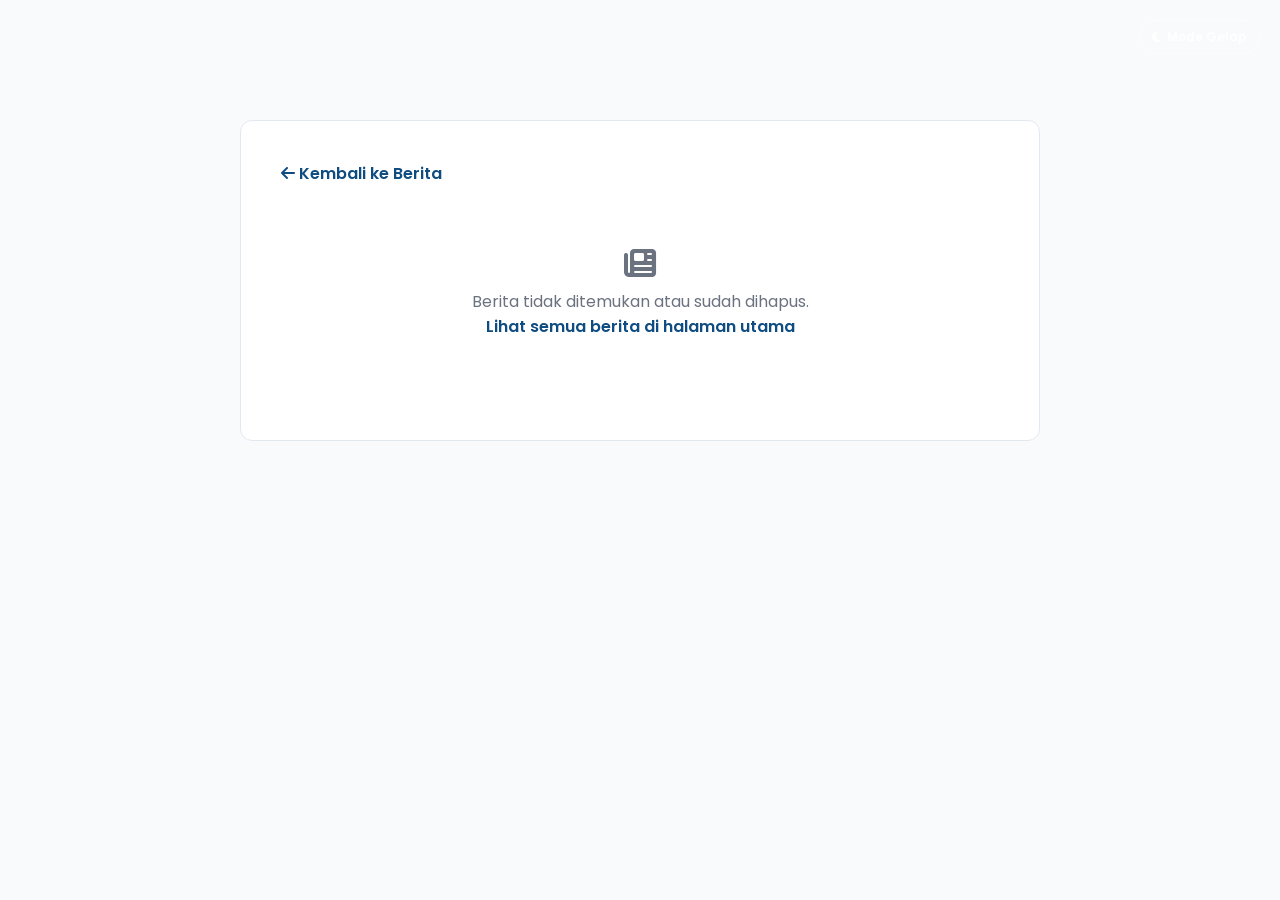
==== berita.html @ 4e723650 "Add files via upload" ====
<!DOCTYPE html>
<html lang="id">
<head>
  <meta charset="UTF-8">
  <meta name="viewport" content="width=device-width, initial-scale=1.0">
  <title>Berita - KOPANA Yogyakarta</title>
  <meta name="description" content="Berita dan pengumuman resmi KOPANA Yogyakarta - Koperasi Jasa Serba Usaha Purnakaryawan Pertamina.">

  <link rel="icon" type="image/x-icon" href="favicon.ico">
  <link rel="apple-touch-icon" sizes="180x180" href="assets/img/logo-192.png">
  <link rel="manifest" href="manifest.json">

  <link rel="preconnect" href="https://fonts.googleapis.com">
  <link rel="preconnect" href="https://fonts.gstatic.com" crossorigin>
  <link href="https://fonts.googleapis.com/css2?family=Poppins:wght@300;400;500;600;700;800&display=swap" rel="stylesheet">
  <link rel="stylesheet" href="https://cdnjs.cloudflare.com/ajax/libs/font-awesome/6.5.0/css/all.min.css"
        integrity="sha512-Avb2QiuDEEvB4bZJYdab9wBMeP6E5RQLmBeRNqRXE7Z9wLd0zBX8U2nqeAh8iWcLrVSt8U9bfEa7fm/LzO+g=="
        crossorigin="anonymous" referrerpolicy="no-referrer">
  <link rel="stylesheet" href="assets/css/style.css?v=132">

  <style>
    .artikel-container {
      max-width: 800px;
      margin: 120px auto 60px;
      padding: 40px;
      background: var(--surface, rgba(255, 255, 255, 0.02));
      border: 1px solid var(--border, rgba(255, 255, 255, 0.05));
      border-radius: var(--radius-lg);
      backdrop-filter: blur(10px);
    }
    .back-link {
      display: inline-block;
      margin-bottom: 20px;
      color: var(--primary, #2563eb);
      text-decoration: none;
      font-weight: 600;
    }
    .back-link:hover { text-decoration: underline; }

    .artikel-kategori {
      display: inline-block;
      background: var(--primary, #2563eb);
      color: #ffffff;
      font-size: 0.75rem;
      font-weight: 600;
      padding: 5px 14px;
      border-radius: 999px;
      margin-bottom: 14px;
      text-transform: uppercase;
      letter-spacing: 0.5px;
    }
    .artikel-judul {
      color: var(--text, #1e293b);
      font-size: 1.7rem;
      line-height: 1.35;
      margin: 0 0 12px 0;
    }
    .artikel-meta {
      display: flex;
      flex-wrap: wrap;
      gap: 18px;
      color: var(--text-muted, #64748b);
      font-size: 0.9rem;
      margin-bottom: 24px;
      padding-bottom: 18px;
      border-bottom: 1px solid var(--border, #e2e8f0);
    }
    .artikel-meta i { margin-right: 6px; color: var(--primary, #2563eb); }
    .artikel-foto {
      width: 100%;
      border-radius: var(--radius-md, 10px);
      margin-bottom: 24px;
      display: block;
    }
    .artikel-isi {
      color: var(--text, #334155);
      line-height: 1.85;
      font-size: 1rem;
    }
    .artikel-isi p { margin: 0 0 16px 0; }
    .artikel-share {
      margin-top: 28px;
      padding-top: 20px;
      border-top: 1px solid var(--border, #e2e8f0);
    }
    .btn-share-wa {
      display: inline-flex;
      align-items: center;
      gap: 10px;
      background: #25D366;
      color: #ffffff;
      font-weight: 600;
      padding: 10px 20px;
      border-radius: var(--radius-md, 10px);
      text-decoration: none;
      transition: opacity 0.2s ease;
    }
    .btn-share-wa:hover { opacity: 0.85; color: #ffffff; }

    .berita-lain {
      margin-top: 36px;
    }
    .berita-lain h3 {
      color: var(--text, #1e293b);
      font-size: 1.05rem;
      margin-bottom: 14px;
    }
    .berita-lain a {
      display: block;
      padding: 12px 16px;
      margin-bottom: 10px;
      background: var(--bg-alt, #f8fafc);
      border: 1px solid var(--border, #e2e8f0);
      border-radius: var(--radius-md, 10px);
      color: var(--text, #334155);
      text-decoration: none;
      font-weight: 500;
      transition: all 0.2s ease;
    }
    .berita-lain a:hover {
      border-color: var(--primary, #2563eb);
      color: var(--primary, #2563eb);
    }
    .loading-state, .artikel-kosong {
      text-align: center;
      padding: 40px;
      color: var(--text-muted, #64748b);
    }
  </style>

<script>
  // Bersihkan service worker lama milik pengunjung dari versi situs sebelumnya.
  if ('serviceWorker' in navigator) {
    navigator.serviceWorker.getRegistrations()
      .then(function(regs) { regs.forEach(function(r) { r.unregister(); }); })
      .catch(function() {});
  }
</script>
</head>
<body>

  <!-- ANTI-FOUC DARK MODE -->
  <script>
    (function() {
      try {
        var saved = localStorage.getItem('kopana-dark-mode');
        var prefersDark = window.matchMedia('(prefers-color-scheme: dark)').matches;
        if (saved === 'true' || (saved === null && prefersDark)) {
          document.body.classList.add('dark-mode');
        }
      } catch (e) {}
    })();
  </script>

  <!-- Dark Toggle Button Absolut -->
  <button id="dark-toggle" class="dark-toggle" style="position: absolute; top: 20px; right: 20px; z-index: 1000;" aria-label="Ganti tema gelap/terang">
    <i id="dark-icon" class="fas fa-moon"></i>
  </button>

  <div class="artikel-container">
    <a href="/#berita" class="back-link"><i class="fas fa-arrow-left"></i> Kembali ke Berita</a>

    <article id="artikel">
      <div class="loading-state">
        <i class="fas fa-spinner fa-spin"></i>
        <p>Memuat berita...</p>
      </div>
    </article>

    <div class="berita-lain" id="berita-lain" style="display: none;">
      <h3><i class="fas fa-newspaper" aria-hidden="true"></i> Berita Lainnya</h3>
      <div id="berita-lain-list"></div>
    </div>
  </div>

  <script src="assets/js/script.js?v=134" defer></script>

  <script>
    (function() {
      // Helper mandiri (tidak bergantung pada script.js yang dimuat defer)
      function esc(v) {
        return String(v == null ? '' : v).replace(/[&<>"']/g, function(c) {
          return { '&': '&amp;', '<': '&lt;', '>': '&gt;', '"': '&quot;', "'": '&#39;' }[c];
        });
      }
      // Harus sama persis dengan slugBerita() di script.js
      function slug(judul) {
        return String(judul == null ? '' : judul).toLowerCase()
          .replace(/[^a-z0-9]+/g, '-')
          .replace(/^-+|-+$/g, '');
      }
      // Ubah teks polos menjadi HTML aman: paragraf, baris baru, **tebal**, *miring*
      function formatIsi(teks) {
        var aman = esc(teks || '');
        aman = aman.replace(/\*\*([^*]+)\*\*/g, '<strong>$1</strong>');
        aman = aman.replace(/\*([^*]+)\*/g, '<em>$1</em>');
        return aman.split(/\n\s*\n/).map(function(p) {
          return '<p>' + p.replace(/\n/g, '<br>') + '</p>';
        }).join('');
      }

      function tampilkanTidakDitemukan(artikel) {
        artikel.innerHTML =
          '<div class="artikel-kosong">' +
          '<p><i class="fas fa-newspaper" style="font-size:2rem; margin-bottom:10px; display:block;"></i>' +
          'Berita tidak ditemukan atau sudah dihapus.</p>' +
          '<p><a class="back-link" href="/#berita">Lihat semua berita di halaman utama</a></p>' +
          '</div>';
      }

      document.addEventListener('DOMContentLoaded', function() {
        var artikel = document.getElementById('artikel');
        var id = new URLSearchParams(window.location.search).get('id') || '';

        fetch('data/berita.json')
          .then(function(r) { return r.json(); })
          .then(function(data) {
            var items = (data && data.items) || [];
            var item = null;
            for (var i = 0; i < items.length; i++) {
              if (slug(items[i].judul) === id) { item = items[i]; break; }
            }
            if (!item) { tampilkanTidakDitemukan(artikel); return; }

            document.title = item.judul + ' - KOPANA Yogyakarta';

            var fotoHtml = item.foto
              ? '<img class="artikel-foto" src="' + esc(item.foto) + '" alt="' + esc(item.judul) + '">'
              : '';
            var isi = item.isi || item.ringkasan || '';
            var shareText = encodeURIComponent(item.judul + ' — ' + window.location.href);

            artikel.innerHTML =
              '<span class="artikel-kategori">' + esc(item.kategori || 'Berita') + '</span>' +
              '<h1 class="artikel-judul">' + esc(item.judul) + '</h1>' +
              '<div class="artikel-meta">' +
                '<span><i class="far fa-calendar-alt"></i>' + esc(item.tanggal || '') + '</span>' +
                '<span><i class="far fa-user"></i>' + esc(item.penulis || 'Redaksi KOPANA') + '</span>' +
              '</div>' +
              fotoHtml +
              '<div class="artikel-isi">' + formatIsi(isi) + '</div>' +
              '<div class="artikel-share">' +
                '<a class="btn-share-wa" href="https://wa.me/?text=' + shareText + '" target="_blank" rel="noopener noreferrer">' +
                '<i class="fab fa-whatsapp"></i> Bagikan via WhatsApp</a>' +
              '</div>';

            // Daftar berita lainnya (maksimal 4)
            var lain = items.filter(function(b) { return slug(b.judul) !== id; }).slice(0, 4);
            if (lain.length > 0) {
              document.getElementById('berita-lain').style.display = '';
              document.getElementById('berita-lain-list').innerHTML = lain.map(function(b) {
                var eksternal = b.url && b.url !== '#';
                var href = eksternal ? b.url : 'berita.html?id=' + slug(b.judul);
                return '<a href="' + esc(href) + '">' + esc(b.judul) + '</a>';
              }).join('');
            }
          })
          .catch(function() { tampilkanTidakDitemukan(artikel); });
      });
    })();
  </script>
</body>
</html>
---- assets/css/style.css ----
/* ==========================================================
   KOPANA - Koperasi Jasa Serba Usaha Purnakaryawan Pertamina
   Yogyakarta | Website Resmi
   CSS Version: 1.0.0
   Author: KOPANA Web Team
   Date: 2026
   ========================================================== */

/* ---------- 1. CSS CUSTOM PROPERTIES (DESIGN TOKENS) ---------- */
:root {
  /* Brand Colors */
  --primary: #0F4C81;
  --primary-dark: #0a3560;
  --primary-light: #1a6bb5;
  --secondary: #D62828;
  --secondary-dark: #b01f1f;
  --accent: #FFD166;
  --accent-dark: #e6b800;

  /* Neutral Colors */
  --bg: #F8FAFC;
  --bg-alt: #EEF2F7;
  --surface: #FFFFFF;
  --text: #222222;
  --text-muted: #6B7280;
  --text-light: #9CA3AF;
  --border: #E2E8F0;
  --border-light: #F1F5F9;

  /* Dark Mode Colors */
  --dark-bg: #0D1117;
  --dark-surface: #161B22;
  --dark-surface-alt: #1E2630;
  --dark-text: #E6EDF3;
  --dark-text-muted: #8B949E;
  --dark-border: #30363D;

  /* Typography */
  --font-primary: 'Poppins', system-ui, -apple-system, sans-serif;
  --fs-xs: 0.75rem;
  --fs-sm: 0.875rem;
  --fs-base: 1rem;
  --fs-lg: 1.125rem;
  --fs-xl: 1.25rem;
  --fs-2xl: 1.5rem;
  --fs-3xl: 1.875rem;
  --fs-4xl: 2.25rem;
  --fs-5xl: 3rem;

  /* Spacing */
  --spacing-xs: 0.25rem;
  --spacing-sm: 0.5rem;
  --spacing-md: 1rem;
  --spacing-lg: 1.5rem;
  --spacing-xl: 2rem;
  --spacing-2xl: 3rem;
  --spacing-3xl: 4rem;
  --spacing-4xl: 6rem;

  /* Border Radius */
  --radius-sm: 0.375rem;
  --radius-md: 0.5rem;
  --radius-lg: 0.75rem;
  --radius-xl: 1rem;
  --radius-2xl: 1.5rem;
  --radius-full: 9999px;

  /* Shadows */
  --shadow-sm: 0 1px 3px 0 rgba(0,0,0,0.1), 0 1px 2px -1px rgba(0,0,0,0.1);
  --shadow-md: 0 4px 6px -1px rgba(0,0,0,0.1), 0 2px 4px -2px rgba(0,0,0,0.1);
  --shadow-lg: 0 10px 15px -3px rgba(0,0,0,0.1), 0 4px 6px -4px rgba(0,0,0,0.1);
  --shadow-xl: 0 20px 25px -5px rgba(0,0,0,0.1), 0 8px 10px -6px rgba(0,0,0,0.1);
  --shadow-2xl: 0 25px 50px -12px rgba(0,0,0,0.25);
  --shadow-glow: 0 0 30px rgba(15,76,129,0.3);

  /* Transitions */
  --transition-fast: 150ms ease;
  --transition-base: 250ms ease;
  --transition-slow: 400ms ease;
  --transition-bounce: 350ms cubic-bezier(0.34, 1.56, 0.64, 1);

  /* Z-index */
  --z-dropdown: 100;
  --z-sticky: 200;
  --z-overlay: 300;
  --z-modal: 400;
  --z-tooltip: 500;
}

/* ---------- 2. CSS RESET & BASE ---------- */
*, *::before, *::after {
  box-sizing: border-box;
  margin: 0;
  padding: 0;
}

html {
  scroll-behavior: smooth;
  -webkit-text-size-adjust: 100%;
  font-size: 16px;
}

body {
  font-family: var(--font-primary);
  background-color: var(--bg);
  color: var(--text);
  line-height: 1.6;
  overflow-x: hidden;
  transition: background-color var(--transition-slow), color var(--transition-slow);
}

body.dark-mode {
  --bg: var(--dark-bg);
  --bg-alt: var(--dark-surface);
  --surface: var(--dark-surface-alt);
  --text: var(--dark-text);
  --text-muted: var(--dark-text-muted);
  --border: var(--dark-border);
  --border-light: #21262D;
}

img {
  max-width: 100%;
  height: auto;
  display: block;
}

a {
  color: inherit;
  text-decoration: none;
}

ul, ol {
  list-style: none;
}

button {
  cursor: pointer;
  border: none;
  background: none;
  font-family: inherit;
}

/* ---------- 3. TYPOGRAPHY UTILITIES ---------- */
.section-badge {
  display: inline-flex;
  align-items: center;
  gap: var(--spacing-sm);
  background: rgba(15,76,129,0.1);
  color: var(--primary);
  font-size: var(--fs-xs);
  font-weight: 600;
  letter-spacing: 0.1em;
  text-transform: uppercase;
  padding: 0.4rem 1rem;
  border-radius: var(--radius-full);
  border: 1px solid rgba(15,76,129,0.2);
  margin-bottom: var(--spacing-lg);
}

.dark-mode .section-badge {
  background: rgba(15,76,129,0.25);
  border-color: rgba(15,76,129,0.4);
  color: #60a5fa;
}

.section-title {
  font-size: clamp(var(--fs-2xl), 3vw, var(--fs-4xl));
  font-weight: 700;
  color: var(--text);
  line-height: 1.2;
  margin-bottom: var(--spacing-md);
}

.section-title span {
  background: linear-gradient(135deg, var(--primary), var(--primary-light));
  -webkit-background-clip: text;
  -webkit-text-fill-color: transparent;
  background-clip: text;
}

.section-desc {
  font-size: var(--fs-lg);
  color: var(--text-muted);
  max-width: 600px;
  line-height: 1.7;
}

.section-header {
  text-align: center;
  margin-bottom: var(--spacing-3xl);
}

.divider {
  width: 60px;
  height: 4px;
  background: linear-gradient(90deg, var(--primary), var(--secondary));
  border-radius: var(--radius-full);
  margin: var(--spacing-lg) auto;
}

.divider-left {
  margin-left: 0;
}

/* ---------- 4. LAYOUT UTILITIES ---------- */
.container {
  width: 100%;
  max-width: 1280px;
  margin: 0 auto;
  padding: 0 var(--spacing-xl);
}

section {
  padding: var(--spacing-4xl) 0;
}

.section-alt {
  background-color: var(--bg-alt);
}

/* ---------- 5. BUTTON SYSTEM ---------- */
.btn {
  display: inline-flex;
  align-items: center;
  gap: var(--spacing-sm);
  padding: 0.75rem 1.75rem;
  border-radius: var(--radius-full);
  font-size: var(--fs-sm);
  font-weight: 600;
  letter-spacing: 0.02em;
  transition: all var(--transition-base);
  text-decoration: none;
  white-space: nowrap;
  position: relative;
  overflow: hidden;
}

.btn::after {
  content: '';
  position: absolute;
  inset: 0;
  background: rgba(255,255,255,0.1);
  opacity: 0;
  transition: opacity var(--transition-fast);
}

.btn:hover::after { opacity: 1; }

.btn-primary {
  background: linear-gradient(135deg, var(--primary), var(--primary-light));
  color: white;
  box-shadow: 0 4px 15px rgba(15,76,129,0.4);
}

.btn-primary:hover {
  transform: translateY(-2px);
  box-shadow: 0 8px 25px rgba(15,76,129,0.5);
}

.btn-secondary {
  background: transparent;
  color: white;
  border: 2px solid rgba(255,255,255,0.7);
  backdrop-filter: blur(8px);
}

.btn-secondary:hover {
  background: rgba(255,255,255,0.15);
  border-color: white;
  transform: translateY(-2px);
}

.btn-outline {
  background: transparent;
  color: var(--primary);
  border: 2px solid var(--primary);
}

.btn-outline:hover {
  background: var(--primary);
  color: white;
  transform: translateY(-2px);
}

.btn-accent {
  background: linear-gradient(135deg, var(--accent), var(--accent-dark));
  color: var(--primary-dark);
  font-weight: 700;
  box-shadow: 0 4px 15px rgba(255,209,102,0.4);
}

.btn-accent:hover {
  transform: translateY(-2px);
  box-shadow: 0 8px 25px rgba(255,209,102,0.5);
}

.btn-lg {
  padding: 1rem 2.5rem;
  font-size: var(--fs-base);
}

/* ---------- 6. LOADING SCREEN ---------- */
#loading-screen {
  position: fixed;
  inset: 0;
  background: var(--primary-dark);
  display: flex;
  flex-direction: column;
  align-items: center;
  justify-content: center;
  z-index: 9999;
  transition: opacity 0.6s ease, visibility 0.6s ease;
}

#loading-screen.hidden {
  opacity: 0;
  visibility: hidden;
}

.loading-logo {
  width: 80px;
  height: 80px;
  margin-bottom: var(--spacing-xl);
  animation: pulse-logo 1.5s ease-in-out infinite;
}

@keyframes pulse-logo {
  0%, 100% { transform: scale(1); opacity: 1; }
  50% { transform: scale(1.08); opacity: 0.8; }
}

.loading-bar-wrapper {
  width: 200px;
  height: 3px;
  background: rgba(255,255,255,0.2);
  border-radius: var(--radius-full);
  overflow: hidden;
}

.loading-bar {
  height: 100%;
  background: linear-gradient(90deg, var(--accent), white);
  border-radius: var(--radius-full);
  animation: loading-fill 1.8s ease-out forwards;
}

@keyframes loading-fill {
  0% { width: 0%; }
  100% { width: 100%; }
}

.loading-text {
  color: rgba(255,255,255,0.8);
  font-size: var(--fs-sm);
  margin-top: var(--spacing-md);
  letter-spacing: 0.1em;
  text-transform: uppercase;
}

/* ---------- 7. NAVIGATION ---------- */
#navbar {
  position: fixed;
  top: 0;
  left: 0;
  right: 0;
  z-index: var(--z-sticky);
  padding: 1.25rem 0;
  transition: all var(--transition-slow);
}

#navbar.scrolled {
  background: rgba(255,255,255,0.75);
  backdrop-filter: blur(24px) saturate(180%);
  -webkit-backdrop-filter: blur(24px) saturate(180%);
  box-shadow: 0 4px 30px rgba(0,0,0,0.06);
  padding: 0.8rem 0;
  border-bottom: 1px solid rgba(255,255,255,0.5);
}

.dark-mode #navbar.scrolled {
  background: rgba(13,17,23,0.75);
  border-color: rgba(255,255,255,0.05);
}

.nav-inner {
  display: flex;
  align-items: center;
  justify-content: space-between;
  gap: 4px;
}

.nav-brand {
  display: flex;
  align-items: center;
  gap: 10px;
  flex-shrink: 0;
}

.nav-logo {
  width: 44px;
  height: 44px;
  object-fit: contain;
  border-radius: var(--radius-md);
}

.nav-brand-text {
  display: flex;
  flex-direction: column;
  line-height: 1.1;
}

.nav-brand-name {
  font-size: var(--fs-xl);
  font-weight: 800;
  color: white;
  letter-spacing: -0.02em;
  transition: color var(--transition-base);
}

#navbar.scrolled .nav-brand-name {
  color: var(--primary);
}

.nav-brand-tagline {
  font-size: 0.65rem;
  font-weight: 500;
  color: rgba(255,255,255,0.75);
  text-transform: uppercase;
  letter-spacing: 0.06em;
  transition: color var(--transition-base);
}

#navbar.scrolled .nav-brand-tagline {
  color: var(--text-muted);
}

.nav-menu {
  display: flex;
  align-items: center;
  gap: 2px;
}

.nav-link {
  position: relative;
  padding: 0.5rem 0.5rem;
  font-size: 0.8rem;
  font-weight: 500;
  color: rgba(255,255,255,0.9);
  border-radius: 50px;
  transition: all var(--transition-base);
  white-space: nowrap;
}

.nav-link::after {
  display: none;
}

.nav-link:hover, .nav-link.active {
  color: #fff;
  background: rgba(255,255,255,0.15);
}

#navbar.scrolled .nav-link {
  color: var(--text);
}

#navbar.scrolled .nav-link:hover, #navbar.scrolled .nav-link.active {
  color: var(--primary);
  background: rgba(15, 23, 42, 0.06);
}

.dark-mode #navbar.scrolled .nav-link {
  color: rgba(255,255,255,0.85);
}

.dark-mode #navbar.scrolled .nav-link:hover, .dark-mode #navbar.scrolled .nav-link.active {
  color: #fff;
  background: rgba(255,255,255,0.1);
}

.nav-actions {
  display: flex;
  align-items: center;
  gap: 6px;
  flex-shrink: 0;
}

.btn-login {
  background: linear-gradient(135deg, var(--secondary), var(--secondary-dark));
  color: white;
  padding: 0.5rem 0.8rem;
  border-radius: var(--radius-full);
  font-size: 0.75rem;
  font-weight: 600;
  display: flex;
  align-items: center;
  gap: 6px;
  transition: all var(--transition-base);
  box-shadow: 0 3px 10px rgba(214,40,40,0.3);
}

.btn-login:hover {
  transform: translateY(-2px);
  box-shadow: 0 6px 20px rgba(214,40,40,0.4);
}

.dark-toggle {
  width: auto;
  height: 34px;
  border-radius: 17px;
  display: flex;
  align-items: center;
  gap: 6px;
  padding: 0 12px;
  color: rgba(255,255,255,0.95);
  background: rgba(255,255,255,0.15);
  border: 1px solid rgba(255,255,255,0.3);
  transition: all var(--transition-base);
  font-weight: 600;
  font-size: 0.75rem;
}

.dark-toggle::after {
  content: 'Mode Gelap';
}

body.dark-mode .dark-toggle::after {
  content: 'Mode Terang';
}

#navbar.scrolled .dark-toggle {
  color: var(--text);
  background: var(--bg-alt);
  border-color: var(--border);
}

.dark-toggle:hover {
  background: rgba(255,255,255,0.25);
  transform: translateY(-2px);
}

/* Hamburger */
.nav-hamburger {
  display: none;
  flex-direction: column;
  gap: 5px;
  cursor: pointer;
  padding: 4px;
}

.nav-hamburger span {
  display: block;
  width: 24px;
  height: 2px;
  background: white;
  border-radius: 2px;
  transition: all var(--transition-base);
}

#navbar.scrolled .nav-hamburger span { background: var(--text); }

.nav-hamburger.open span:nth-child(1) { transform: rotate(45deg) translate(5px, 5px); }
.nav-hamburger.open span:nth-child(2) { opacity: 0; transform: scaleX(0); }
.nav-hamburger.open span:nth-child(3) { transform: rotate(-45deg) translate(5px, -5px); }

/* ---------- 8. HERO SECTION ---------- */
#hero {
  position: relative;
  min-height: 100vh;
  display: flex;
  align-items: center;
  overflow: hidden;
  padding: 0;
}

.hero-bg {
  position: absolute;
  inset: 0;
  background-image: url('../img/hero-bg.jpg');
  background-size: cover;
  background-position: center;
  background-attachment: fixed;
}

.hero-overlay {
  position: absolute;
  inset: 0;
  background: linear-gradient(
    135deg,
    rgba(10,53,96,0.92) 0%,
    rgba(15,76,129,0.85) 40%,
    rgba(10,53,96,0.75) 100%
  );
}

.hero-particles {
  position: absolute;
  inset: 0;
  overflow: hidden;
}

.hero-particle {
  position: absolute;
  background: rgba(255,255,255,0.06);
  border-radius: var(--radius-full);
  animation: float-particle linear infinite;
}

@keyframes float-particle {
  0% { transform: translateY(100vh) rotate(0deg); opacity: 0; }
  10% { opacity: 1; }
  90% { opacity: 1; }
  100% { transform: translateY(-100px) rotate(720deg); opacity: 0; }
}

.hero-content {
  position: relative;
  z-index: 2;
  max-width: 800px;
  padding: 8rem 0 6rem;
}

.hero-badge {
  display: inline-flex;
  align-items: center;
  gap: var(--spacing-sm);
  background: rgba(255,209,102,0.15);
  border: 1px solid rgba(255,209,102,0.4);
  color: var(--accent);
  font-size: var(--fs-xs);
  font-weight: 600;
  letter-spacing: 0.1em;
  text-transform: uppercase;
  padding: 0.5rem 1.25rem;
  border-radius: var(--radius-full);
  margin-bottom: var(--spacing-xl);
  backdrop-filter: blur(8px);
  animation: fade-in-up 0.6s ease 0.2s both;
}

.hero-title {
  font-size: clamp(2rem, 4.5vw, 3.5rem);
  font-weight: 800;
  color: white;
  line-height: 1.15;
  margin-bottom: var(--spacing-lg);
  letter-spacing: -0.02em;
  animation: fade-in-up 0.6s ease 0.4s both;
}

.hero-title-accent {
  color: var(--accent);
}

.hero-subtitle {
  font-size: clamp(var(--fs-lg), 2vw, var(--fs-xl));
  color: rgba(255,255,255,0.85);
  font-style: italic;
  margin-bottom: var(--spacing-xl);
  animation: fade-in-up 0.6s ease 0.6s both;
}

.hero-desc {
  font-size: var(--fs-base);
  color: rgba(255,255,255,0.75);
  line-height: 1.8;
  max-width: 620px;
  margin-bottom: var(--spacing-2xl);
  animation: fade-in-up 0.6s ease 0.8s both;
}

.hero-actions {
  display: flex;
  align-items: center;
  gap: var(--spacing-md);
  flex-wrap: wrap;
  animation: fade-in-up 0.6s ease 1s both;
}

.hero-scroll {
  position: absolute;
  bottom: 2.5rem;
  left: 50%;
  transform: translateX(-50%);
  z-index: 2;
  display: flex;
  flex-direction: column;
  align-items: center;
  gap: var(--spacing-sm);
  color: rgba(255,255,255,0.6);
  font-size: var(--fs-xs);
  letter-spacing: 0.1em;
  text-transform: uppercase;
  animation: fade-in-up 0.6s ease 1.2s both;
}

.scroll-mouse {
  width: 24px;
  height: 38px;
  border: 2px solid rgba(255,255,255,0.4);
  border-radius: 12px;
  display: flex;
  justify-content: center;
  padding-top: 6px;
}

.scroll-wheel {
  width: 4px;
  height: 8px;
  background: rgba(255,255,255,0.6);
  border-radius: var(--radius-full);
  animation: scroll-wheel 2s ease-in-out infinite;
}

@keyframes scroll-wheel {
  0% { transform: translateY(0); opacity: 1; }
  100% { transform: translateY(12px); opacity: 0; }
}

/* ---------- 9. TENTANG KAMI ---------- */
.about-grid {
  display: grid;
  grid-template-columns: 1fr 1fr;
  gap: var(--spacing-4xl);
  align-items: start;
}

.about-image-wrapper {
  position: relative;
}

.about-image-main {
  width: 100%;
  aspect-ratio: 4/3;
  object-fit: cover;
  border-radius: var(--radius-2xl);
  box-shadow: var(--shadow-2xl);
}

.about-badge-float {
  position: absolute;
  bottom: -1.5rem;
  right: -1.5rem;
  background: linear-gradient(135deg, var(--primary), var(--primary-light));
  color: white;
  padding: var(--spacing-lg) var(--spacing-xl);
  border-radius: var(--radius-xl);
  box-shadow: var(--shadow-xl);
  text-align: center;
}

.about-badge-float .number {
  display: block;
  font-size: var(--fs-4xl);
  font-weight: 800;
  line-height: 1;
}

.about-badge-float .label {
  font-size: var(--fs-xs);
  opacity: 0.85;
  text-transform: uppercase;
  letter-spacing: 0.08em;
}

.about-content {
  display: flex;
  flex-direction: column;
  gap: var(--spacing-2xl);
}

.about-tabs {
  display: flex;
  gap: var(--spacing-sm);
  border-bottom: 2px solid var(--border);
  margin-bottom: var(--spacing-xl);
}

.tab-btn {
  padding: 0.6rem 1.25rem;
  font-size: var(--fs-sm);
  font-weight: 600;
  color: var(--text-muted);
  border-bottom: 2px solid transparent;
  margin-bottom: -2px;
  transition: all var(--transition-base);
}

.tab-btn.active {
  color: var(--primary);
  border-bottom-color: var(--primary);
}

.tab-content { display: none; }
.tab-content.active { display: block; animation: fade-in 0.3s ease; }

.about-text {
  font-size: var(--fs-base);
  color: var(--text-muted);
  line-height: 1.8;
  margin-bottom: var(--spacing-md);
}

.visi-box {
  background: linear-gradient(135deg, var(--primary), var(--primary-light));
  color: white;
  padding: var(--spacing-xl);
  border-radius: var(--radius-xl);
  margin-bottom: var(--spacing-xl);
}

.visi-box h4 {
  font-size: var(--fs-xs);
  text-transform: uppercase;
  letter-spacing: 0.1em;
  opacity: 0.8;
  margin-bottom: var(--spacing-sm);
}

.visi-box p {
  font-size: var(--fs-lg);
  font-weight: 600;
  line-height: 1.6;
}

.misi-list {
  display: flex;
  flex-direction: column;
  gap: var(--spacing-md);
}

.misi-item {
  display: flex;
  gap: var(--spacing-md);
  align-items: flex-start;
}

.misi-icon {
  width: 32px;
  height: 32px;
  background: rgba(15,76,129,0.1);
  color: var(--primary);
  border-radius: var(--radius-md);
  display: flex;
  align-items: center;
  justify-content: center;
  font-size: var(--fs-sm);
  flex-shrink: 0;
  margin-top: 2px;
}

.misi-item p {
  font-size: var(--fs-sm);
  color: var(--text-muted);
  line-height: 1.7;
}

.nilai-grid {
  display: grid;
  grid-template-columns: repeat(2, 1fr);
  gap: var(--spacing-md);
}

.nilai-item {
  display: flex;
  align-items: center;
  gap: var(--spacing-sm);
  padding: var(--spacing-md);
  background: var(--bg-alt);
  border-radius: var(--radius-lg);
  font-size: var(--fs-sm);
  font-weight: 500;
  color: var(--text);
  border: 1px solid var(--border-light);
  transition: all var(--transition-base);
}

.nilai-item:hover {
  border-color: var(--primary);
  box-shadow: var(--shadow-md);
  transform: translateY(-2px);
}

.nilai-item i {
  color: var(--primary);
  font-size: var(--fs-base);
}

/* ---------- 10. SAMBUTAN KETUA ---------- */
#sambutan {
  background: linear-gradient(135deg, var(--primary-dark) 0%, var(--primary) 100%);
  color: white;
}

.sambutan-inner {
  display: grid;
  grid-template-columns: auto 1fr;
  gap: var(--spacing-4xl);
  align-items: start;
}

.sambutan-photo-wrap {
  position: relative;
  width: 280px;
  flex-shrink: 0;
}

.sambutan-photo {
  width: 280px;
  height: 340px;
  object-fit: cover;
  object-position: top;
  border-radius: var(--radius-2xl);
  box-shadow: 0 20px 60px rgba(0,0,0,0.4);
  border: 4px solid rgba(255,255,255,0.2);
}

.sambutan-badge {
  position: absolute;
  bottom: -1rem;
  left: 50%;
  transform: translateX(-50%);
  background: var(--accent);
  color: var(--primary-dark);
  font-size: var(--fs-xs);
  font-weight: 700;
  text-transform: uppercase;
  letter-spacing: 0.08em;
  padding: 0.5rem 1.25rem;
  border-radius: var(--radius-full);
  white-space: nowrap;
  box-shadow: var(--shadow-md);
}

.sambutan-content {
  padding-top: var(--spacing-md);
}

.sambutan-content .section-badge {
  background: rgba(255,209,102,0.15);
  border-color: rgba(255,209,102,0.3);
  color: var(--accent);
}

.sambutan-content .section-title {
  color: white;
}

.sambutan-content .section-title span {
  background: linear-gradient(135deg, var(--accent), #ffbe00);
  -webkit-background-clip: text;
  background-clip: text;
  -webkit-text-fill-color: transparent;
}

.sambutan-content .divider {
  background: linear-gradient(90deg, var(--accent), rgba(255,255,255,0.4));
  margin-left: 0;
}

.sambutan-text {
  font-size: var(--fs-base);
  color: rgba(255,255,255,0.85);
  line-height: 1.9;
  margin-bottom: var(--spacing-lg);
  font-style: italic;
  position: relative;
}

.sambutan-text::before {
  content: '"';
  font-size: 5rem;
  color: rgba(255,209,102,0.2);
  position: absolute;
  top: -2rem;
  left: -1.5rem;
  font-family: Georgia, serif;
  line-height: 1;
}

.sambutan-signature {
  margin-top: var(--spacing-xl);
  padding-top: var(--spacing-xl);
  border-top: 1px solid rgba(255,255,255,0.15);
}

.signature-name {
  font-size: var(--fs-xl);
  font-weight: 700;
  color: var(--accent);
}

.signature-title {
  font-size: var(--fs-sm);
  color: rgba(255,255,255,0.7);
  margin-top: 2px;
}

/* ---------- 11. PENGURUS & PENGAWAS CARDS ---------- */
.pengurus-grid {
  display: grid;
  grid-template-columns: repeat(3, 1fr);
  gap: var(--spacing-xl);
}

.pengawas-grid {
  display: grid;
  grid-template-columns: repeat(3, 1fr);
  gap: var(--spacing-xl);
}

.person-card {
  background: var(--surface);
  border-radius: var(--radius-2xl);
  overflow: hidden;
  box-shadow: var(--shadow-md);
  border: 1px solid var(--border);
  transition: all var(--transition-slow);
  text-align: center;
}

.person-card:hover {
  transform: translateY(-8px);
  box-shadow: var(--shadow-2xl);
  border-color: var(--primary);
}

.card-photo-wrap {
  position: relative;
  height: 340px;
  overflow: hidden;
  background: linear-gradient(135deg, var(--bg-alt), var(--border));
}

.card-photo-wrap::after {
  content: '';
  position: absolute;
  inset: 0;
  background: linear-gradient(to top, rgba(15,76,129,0.6) 0%, transparent 60%);
  opacity: 0;
  transition: opacity var(--transition-base);
}

.person-card:hover .card-photo-wrap::after { opacity: 1; }

.card-photo {
  width: 100%;
  height: 100%;
  object-fit: cover;
  object-position: top;
  transition: transform var(--transition-slow);
}

.person-card:hover .card-photo { transform: scale(1.05); }

.card-icon-placeholder {
  width: 100%;
  height: 100%;
  display: flex;
  align-items: center;
  justify-content: center;
  font-size: 5rem;
  color: var(--primary-light);
  opacity: 0.3;
}

.card-body {
  padding: var(--spacing-xl) var(--spacing-lg);
}

.card-badge {
  display: inline-block;
  background: rgba(15,76,129,0.08);
  color: var(--primary);
  font-size: var(--fs-xs);
  font-weight: 600;
  text-transform: uppercase;
  letter-spacing: 0.08em;
  padding: 0.3rem 0.875rem;
  border-radius: var(--radius-full);
  margin-bottom: var(--spacing-sm);
}

.card-name {
  font-size: var(--fs-lg);
  font-weight: 700;
  color: var(--text);
  margin-bottom: var(--spacing-xs);
}

.card-role {
  font-size: var(--fs-sm);
  color: var(--text-muted);
}

/* Pengawas card variant */
.pengawas-card .card-badge {
  background: rgba(214,40,40,0.08);
  color: var(--secondary);
}

.pengawas-card:hover { border-color: var(--secondary); }

/* ---------- 12. PERWAKILAN CABANG ---------- */
.cabang-grid {
  display: grid;
  grid-template-columns: repeat(3, 1fr);
  gap: var(--spacing-xl);
}

.cabang-card {
  background: var(--surface);
  border-radius: var(--radius-2xl);
  padding: var(--spacing-2xl);
  text-align: center;
  box-shadow: var(--shadow-md);
  border: 1px solid var(--border);
  transition: all var(--transition-slow);
  position: relative;
  overflow: hidden;
}

.cabang-card::before {
  content: '';
  position: absolute;
  top: 0;
  left: 0;
  right: 0;
  height: 4px;
  background: linear-gradient(90deg, var(--primary), var(--primary-light));
  transform: scaleX(0);
  transition: transform var(--transition-slow);
}

.cabang-card:hover::before { transform: scaleX(1); }

.cabang-card:hover {
  transform: translateY(-8px);
  box-shadow: var(--shadow-2xl);
}

.cabang-icon {
  width: 60px;
  height: 60px;
  background: linear-gradient(135deg, var(--primary), var(--primary-light));
  color: white;
  border-radius: var(--radius-xl);
  display: flex;
  align-items: center;
  justify-content: center;
  font-size: var(--fs-xl);
  margin: 0 auto var(--spacing-lg);
  box-shadow: 0 8px 20px rgba(15,76,129,0.3);
}

.cabang-name {
  font-size: var(--fs-xl);
  font-weight: 700;
  color: var(--text);
  margin-bottom: var(--spacing-xs);
}

.cabang-branch {
  font-size: var(--fs-sm);
  font-weight: 600;
  color: var(--primary);
  text-transform: uppercase;
  letter-spacing: 0.06em;
  margin-bottom: var(--spacing-sm);
}

.cabang-desc {
  font-size: var(--fs-sm);
  color: var(--text-muted);
  line-height: 1.6;
}

/* ---------- 13. STATISTIK / COUNTER ---------- */
#statistik {
  background: linear-gradient(135deg, var(--primary-dark) 0%, var(--primary) 100%);
  color: white;
  padding: var(--spacing-4xl) 0;
}

.stats-grid {
  display: grid;
  grid-template-columns: repeat(3, 1fr);
  gap: var(--spacing-xl);
}

.stat-card {
  text-align: center;
  padding: 2.5rem 1.5rem;
  background: linear-gradient(145deg, rgba(255,255,255,0.08), rgba(255,255,255,0.02));
  border-radius: var(--radius-2xl);
  border: 1px solid rgba(255,255,255,0.1);
  border-top: 1px solid rgba(255,255,255,0.2);
  border-left: 1px solid rgba(255,255,255,0.2);
  box-shadow: 0 8px 32px rgba(0,0,0,0.1);
  backdrop-filter: blur(12px);
  -webkit-backdrop-filter: blur(12px);
  transition: all 0.4s cubic-bezier(0.175, 0.885, 0.32, 1.275);
  position: relative;
  overflow: hidden;
}

.stat-card::before {
  content: '';
  position: absolute;
  top: 0; left: 0; width: 100%; height: 100%;
  background: radial-gradient(circle at 50% 0%, rgba(255,255,255,0.1), transparent 70%);
  opacity: 0;
  transition: opacity 0.4s ease;
}

.stat-card:hover {
  transform: translateY(-10px);
  box-shadow: 0 15px 40px rgba(0,0,0,0.2);
  border-color: rgba(255,255,255,0.3);
}

.stat-card:hover::before {
  opacity: 1;
}

.stat-icon {
  font-size: 3rem;
  margin-bottom: 1.2rem;
  color: var(--accent);
  filter: drop-shadow(0 4px 6px rgba(0,0,0,0.2));
  transition: transform 0.4s ease, color 0.4s ease;
}

.stat-card:hover .stat-icon {
  transform: scale(1.1) translateY(-5px);
  color: #fff;
}

.stat-number {
  font-size: clamp(2.5rem, 4vw, 3.5rem);
  font-weight: 800;
  line-height: 1;
  margin-bottom: 0.5rem;
  background: linear-gradient(135deg, #ffffff 0%, var(--accent) 100%);
  -webkit-background-clip: text;
  -webkit-text-fill-color: transparent;
  font-feature-settings: 'tnum';
}

.stat-label {
  font-size: 0.9rem;
  color: rgba(255,255,255,0.85);
  text-transform: uppercase;
  letter-spacing: 0.1em;
  font-weight: 600;
}

/* ---------- 14. BERITA ---------- */
.berita-grid {
  display: grid;
  grid-template-columns: repeat(3, 1fr);
  gap: var(--spacing-xl);
}

.berita-card {
  background: var(--surface);
  border-radius: var(--radius-2xl);
  overflow: hidden;
  box-shadow: var(--shadow-md);
  border: 1px solid var(--border);
  transition: all var(--transition-slow);
  display: flex;
  flex-direction: column;
}

.berita-card:hover {
  transform: translateY(-8px);
  box-shadow: var(--shadow-2xl);
}

.berita-img-wrap {
  position: relative;
  height: 220px;
  overflow: hidden;
}

.berita-img {
  width: 100%;
  height: 100%;
  object-fit: cover;
  transition: transform var(--transition-slow);
}

.berita-card:hover .berita-img { transform: scale(1.06); }

.berita-category {
  position: absolute;
  top: var(--spacing-md);
  left: var(--spacing-md);
  background: var(--primary);
  color: white;
  font-size: var(--fs-xs);
  font-weight: 600;
  text-transform: uppercase;
  letter-spacing: 0.06em;
  padding: 0.3rem 0.75rem;
  border-radius: var(--radius-full);
}

.berita-body {
  padding: var(--spacing-xl);
  flex: 1;
  display: flex;
  flex-direction: column;
}

.berita-meta {
  display: flex;
  align-items: center;
  gap: var(--spacing-md);
  font-size: var(--fs-xs);
  color: var(--text-muted);
  margin-bottom: var(--spacing-md);
}

.berita-meta i { color: var(--primary); }

.berita-title {
  font-size: var(--fs-lg);
  font-weight: 700;
  color: var(--text);
  line-height: 1.4;
  margin-bottom: var(--spacing-md);
}

.berita-excerpt {
  font-size: var(--fs-sm);
  color: var(--text-muted);
  line-height: 1.7;
  margin-bottom: var(--spacing-xl);
}

.berita-read-more {
  display: inline-flex;
  align-items: center;
  gap: var(--spacing-xs);
  color: var(--primary);
  font-size: var(--fs-sm);
  font-weight: 600;
  transition: gap var(--transition-base);
  margin-top: auto;
}

.berita-read-more:hover { gap: var(--spacing-sm); }

.berita-cta {
  text-align: center;
  margin-top: var(--spacing-3xl);
}

/* ---------- 15. GALERI ---------- */
.galeri-filter {
  display: flex;
  justify-content: center;
  gap: var(--spacing-sm);
  flex-wrap: wrap;
  margin-bottom: var(--spacing-2xl);
}

.filter-btn {
  padding: 0.5rem 1.25rem;
  border-radius: var(--radius-full);
  font-size: var(--fs-sm);
  font-weight: 500;
  color: var(--text-muted);
  background: var(--surface);
  border: 1px solid var(--border);
  transition: all var(--transition-base);
}

.filter-btn.active,
.filter-btn:hover {
  background: var(--primary);
  color: white;
  border-color: var(--primary);
  box-shadow: 0 4px 12px rgba(15,76,129,0.3);
}

.galeri-grid {
  display: grid;
  grid-template-columns: repeat(3, 1fr);
  gap: var(--spacing-md);
}

.galeri-item {
  position: relative;
  border-radius: var(--radius-xl);
  overflow: hidden;
  aspect-ratio: 4/3;
  cursor: pointer;
  box-shadow: var(--shadow-md);
}

.galeri-img {
  width: 100%;
  height: 100%;
  object-fit: cover;
  transition: transform var(--transition-slow);
}

.galeri-overlay {
  position: absolute;
  inset: 0;
  background: linear-gradient(to top, rgba(15,76,129,0.9) 0%, transparent 60%);
  opacity: 0;
  transition: opacity var(--transition-base);
  display: flex;
  flex-direction: column;
  justify-content: flex-end;
  padding: var(--spacing-xl);
}

.galeri-item:hover .galeri-overlay { opacity: 1; }
.galeri-item:hover .galeri-img { transform: scale(1.08); }

.galeri-overlay-icon {
  position: absolute;
  top: 50%;
  left: 50%;
  transform: translate(-50%, -50%) scale(0.8);
  width: 48px;
  height: 48px;
  background: rgba(255,255,255,0.2);
  backdrop-filter: blur(8px);
  border-radius: var(--radius-full);
  display: flex;
  align-items: center;
  justify-content: center;
  color: white;
  font-size: var(--fs-xl);
  opacity: 0;
  transition: all var(--transition-base);
}

.galeri-item:hover .galeri-overlay-icon {
  opacity: 1;
  transform: translate(-50%, -50%) scale(1);
}

.galeri-caption {
  color: white;
}

.galeri-caption h4 {
  font-size: var(--fs-sm);
  font-weight: 600;
  margin-bottom: 2px;
}

.galeri-caption span {
  font-size: var(--fs-xs);
  opacity: 0.8;
}

/* Lightbox */
.lightbox {
  position: fixed;
  inset: 0;
  background: rgba(0,0,0,0.95);
  z-index: var(--z-modal);
  display: flex;
  align-items: center;
  justify-content: center;
  opacity: 0;
  visibility: hidden;
  transition: all var(--transition-base);
}

.lightbox.open {
  opacity: 1;
  visibility: visible;
}

.lightbox-img {
  max-width: 90vw;
  max-height: 85vh;
  object-fit: contain;
  border-radius: var(--radius-lg);
  box-shadow: var(--shadow-2xl);
  transform: scale(0.9);
  transition: transform var(--transition-base);
}

.lightbox.open .lightbox-img { transform: scale(1); }

.lightbox-close {
  position: absolute;
  top: var(--spacing-xl);
  right: var(--spacing-xl);
  width: 44px;
  height: 44px;
  background: rgba(255,255,255,0.1);
  border-radius: var(--radius-full);
  color: white;
  font-size: var(--fs-xl);
  display: flex;
  align-items: center;
  justify-content: center;
  backdrop-filter: blur(8px);
  transition: all var(--transition-base);
}

.lightbox-close:hover { background: rgba(255,255,255,0.2); }

.lightbox-caption {
  position: absolute;
  bottom: var(--spacing-xl);
  left: 50%;
  transform: translateX(-50%);
  color: white;
  font-size: var(--fs-sm);
  text-align: center;
  opacity: 0.8;
}

/* ---------- 15.5. TESTIMONI ---------- */
.testimoni-grid {
  display: grid;
  grid-template-columns: repeat(auto-fit, minmax(300px, 1fr));
  gap: var(--spacing-xl);
  margin-top: var(--spacing-2xl);
}

.testimoni-card {
  background: var(--surface);
  border: 1px solid var(--border);
  border-radius: var(--radius-lg);
  padding: var(--spacing-xl);
  box-shadow: var(--shadow-sm);
  transition: all var(--transition-base);
  display: flex;
  flex-direction: column;
  gap: var(--spacing-md);
  position: relative;
}

.testimoni-card:hover {
  transform: translateY(-5px);
  box-shadow: var(--shadow-md);
  border-color: var(--primary-light);
}

.testimoni-quote-icon {
  position: absolute;
  top: var(--spacing-lg);
  right: var(--spacing-xl);
  font-size: 2.5rem;
  color: var(--primary);
  opacity: 0.1;
  z-index: 0;
}

.testimoni-pesan {
  font-size: var(--fs-base);
  color: var(--text);
  line-height: 1.6;
  font-style: italic;
  position: relative;
  z-index: 1;
  flex-grow: 1;
}

.testimoni-rating {
  color: #fbbf24; /* Amber-400 */
  font-size: var(--fs-sm);
  margin-bottom: var(--spacing-xs);
  display: flex;
  gap: 2px;
}

.testimoni-footer {
  display: flex;
  flex-direction: column;
  border-top: 1px solid var(--border);
  padding-top: var(--spacing-md);
  margin-top: auto;
}

.testimoni-nama {
  font-weight: 600;
  color: var(--heading);
  font-size: var(--fs-md);
  margin-bottom: 2px;
}

.testimoni-status {
  font-size: var(--fs-xs);
  color: var(--text-muted);
}

/* ---------- 16. KONTAK ---------- */
.kontak-grid {
  display: grid;
  grid-template-columns: 1fr 1.5fr;
  gap: var(--spacing-4xl);
  align-items: start;
}

.kontak-info {
  display: flex;
  flex-direction: column;
  gap: var(--spacing-xl);
}

.kontak-item {
  display: flex;
  gap: var(--spacing-lg);
  align-items: flex-start;
}

.kontak-icon {
  width: 48px;
  height: 48px;
  background: linear-gradient(135deg, var(--primary), var(--primary-light));
  color: white;
  border-radius: var(--radius-lg);
  display: flex;
  align-items: center;
  justify-content: center;
  font-size: var(--fs-lg);
  flex-shrink: 0;
  box-shadow: 0 6px 16px rgba(15,76,129,0.3);
}

.kontak-detail h4 {
  font-size: var(--fs-sm);
  font-weight: 600;
  color: var(--text-muted);
  text-transform: uppercase;
  letter-spacing: 0.08em;
  margin-bottom: var(--spacing-xs);
}

.kontak-detail p, .kontak-detail a {
  font-size: var(--fs-base);
  color: var(--text);
  line-height: 1.5;
  font-weight: 500;
}

.kontak-detail a:hover { color: var(--primary); }

.jam-ops {
  background: var(--bg-alt);
  border-radius: var(--radius-xl);
  padding: var(--spacing-xl);
  border: 1px solid var(--border);
}

.jam-ops h4 {
  font-size: var(--fs-sm);
  font-weight: 700;
  color: var(--text);
  margin-bottom: var(--spacing-md);
  display: flex;
  align-items: center;
  gap: var(--spacing-sm);
}

.jam-ops h4 i { color: var(--primary); }

.jam-row {
  display: flex;
  justify-content: space-between;
  padding: var(--spacing-sm) 0;
  font-size: var(--fs-sm);
  color: var(--text-muted);
  border-bottom: 1px solid var(--border-light);
}

.jam-row:last-child { border-bottom: none; }
.jam-row .day { font-weight: 500; color: var(--text); }

.maps-placeholder {
  background: linear-gradient(135deg, var(--bg-alt), var(--border));
  border-radius: var(--radius-2xl);
  height: 380px;
  display: flex;
  flex-direction: column;
  align-items: center;
  justify-content: center;
  gap: var(--spacing-md);
  border: 2px dashed var(--border);
  color: var(--text-muted);
  position: relative;
  overflow: hidden;
}

.maps-placeholder i {
  font-size: 3rem;
  color: var(--primary-light);
  opacity: 0.5;
}

.maps-placeholder p {
  font-size: var(--fs-sm);
  font-weight: 500;
}

.maps-placeholder .maps-label {
  font-size: var(--fs-xs);
  opacity: 0.6;
  font-family: monospace;
  background: var(--border);
  padding: 0.25rem 0.75rem;
  border-radius: var(--radius-sm);
}

/* ---------- 17. CALL TO ACTION ---------- */
#cta {
  background: linear-gradient(135deg, var(--primary-dark) 0%, var(--primary) 50%, var(--primary-light) 100%);
  color: white;
  text-align: center;
  padding: var(--spacing-4xl) 0;
  position: relative;
  overflow: hidden;
}

#cta::before {
  content: '';
  position: absolute;
  width: 600px;
  height: 600px;
  background: rgba(255,255,255,0.03);
  border-radius: var(--radius-full);
  top: -200px;
  right: -200px;
}

#cta::after {
  content: '';
  position: absolute;
  width: 400px;
  height: 400px;
  background: rgba(255,255,255,0.03);
  border-radius: var(--radius-full);
  bottom: -150px;
  left: -150px;
}

.cta-content {
  position: relative;
  z-index: 1;
}

.cta-icon {
  font-size: 3rem;
  color: var(--accent);
  margin-bottom: var(--spacing-lg);
  animation: cta-bounce 2s ease-in-out infinite;
}

@keyframes cta-bounce {
  0%, 100% { transform: translateY(0); }
  50% { transform: translateY(-8px); }
}

.cta-title {
  font-size: clamp(var(--fs-2xl), 3vw, var(--fs-4xl));
  font-weight: 800;
  color: white;
  margin-bottom: var(--spacing-lg);
}

.cta-title span { color: var(--accent); }

.cta-desc {
  font-size: var(--fs-lg);
  color: rgba(255,255,255,0.8);
  max-width: 600px;
  margin: 0 auto var(--spacing-2xl);
  line-height: 1.7;
}

/* ---------- 18. FOOTER ---------- */
footer {
  background: #0A0E1A;
  color: white;
  padding-top: var(--spacing-4xl);
}

.footer-grid {
  display: grid;
  grid-template-columns: 1.5fr 1fr 1fr 1fr;
  gap: var(--spacing-3xl);
  padding-bottom: var(--spacing-3xl);
  border-bottom: 1px solid rgba(255,255,255,0.08);
}

.footer-brand {
  display: flex;
  align-items: center;
  gap: var(--spacing-md);
  margin-bottom: var(--spacing-lg);
}

.footer-logo {
  width: 44px;
  height: 44px;
  object-fit: contain;
}

.footer-brand-name {
  font-size: var(--fs-xl);
  font-weight: 800;
  color: white;
}

.footer-about {
  font-size: var(--fs-sm);
  color: rgba(255,255,255,0.55);
  line-height: 1.8;
  margin-bottom: var(--spacing-xl);
}

.footer-social {
  display: flex;
  gap: var(--spacing-sm);
}

.social-btn {
  width: 38px;
  height: 38px;
  border-radius: var(--radius-lg);
  background: rgba(255,255,255,0.07);
  color: rgba(255,255,255,0.65);
  display: flex;
  align-items: center;
  justify-content: center;
  font-size: var(--fs-base);
  transition: all var(--transition-base);
  border: 1px solid rgba(255,255,255,0.08);
}

.social-btn:hover {
  background: var(--primary);
  color: white;
  border-color: var(--primary);
  transform: translateY(-2px);
}

.footer-col h4 {
  font-size: var(--fs-sm);
  font-weight: 700;
  color: white;
  text-transform: uppercase;
  letter-spacing: 0.1em;
  margin-bottom: var(--spacing-xl);
  position: relative;
  padding-bottom: var(--spacing-md);
}

.footer-col h4::after {
  content: '';
  position: absolute;
  bottom: 0;
  left: 0;
  width: 30px;
  height: 2px;
  background: var(--primary);
  border-radius: var(--radius-full);
}

.footer-links {
  display: flex;
  flex-direction: column;
  gap: 0;
}

.footer-links a {
  font-size: var(--fs-sm);
  color: rgba(255,255,255,0.55);
  display: flex;
  align-items: center;
  gap: var(--spacing-sm);
  transition: all var(--transition-base);
  padding: 0.15rem 0;
}

.footer-links a i {
  font-size: var(--fs-xs);
  color: var(--primary-light);
  transition: transform var(--transition-base);
}

.footer-links a:hover {
  color: white;
  transform: translateX(4px);
}

.footer-contact-item {
  display: flex;
  gap: var(--spacing-sm);
  margin-bottom: 0.25rem;
  font-size: var(--fs-sm);
  color: rgba(255,255,255,0.55);
  align-items: flex-start;
}

.footer-contact-item i {
  color: var(--primary-light);
  margin-top: 2px;
  flex-shrink: 0;
}

.footer-bottom {
  padding: var(--spacing-xl) 0;
  display: flex;
  justify-content: space-between;
  align-items: center;
  flex-wrap: wrap;
  gap: var(--spacing-md);
}

.footer-copyright {
  font-size: var(--fs-xs);
  color: rgba(255,255,255,0.4);
  line-height: 1.6;
}

.footer-legal {
  display: flex;
  gap: var(--spacing-xl);
}

.footer-legal a {
  font-size: var(--fs-xs);
  color: rgba(255,255,255,0.4);
  transition: color var(--transition-base);
}

.footer-legal a:hover { color: rgba(255,255,255,0.8); }

/* ---------- 19. BACK TO TOP ---------- */
#back-to-top {
  position: fixed;
  bottom: 2rem;
  right: 2rem;
  width: 46px;
  height: 46px;
  background: linear-gradient(135deg, var(--primary), var(--primary-light));
  color: white;
  border-radius: var(--radius-full);
  display: flex;
  align-items: center;
  justify-content: center;
  font-size: var(--fs-lg);
  box-shadow: 0 6px 20px rgba(15,76,129,0.4);
  z-index: var(--z-sticky);
  opacity: 0;
  visibility: hidden;
  transform: translateY(10px);
  transition: all var(--transition-base);
}

#back-to-top.visible {
  opacity: 1;
  visibility: visible;
  transform: translateY(0);
}

#back-to-top:hover {
  transform: translateY(-4px);
  box-shadow: 0 10px 30px rgba(15,76,129,0.5);
}

/* ---------- 20. SCROLL REVEAL ANIMATIONS ---------- */
@keyframes fade-in {
  from { opacity: 0; }
  to { opacity: 1; }
}

@keyframes fade-in-up {
  from {
    opacity: 0;
    transform: translateY(30px);
  }
  to {
    opacity: 1;
    transform: translateY(0);
  }
}

@keyframes fade-in-left {
  from {
    opacity: 0;
    transform: translateX(-30px);
  }
  to {
    opacity: 1;
    transform: translateX(0);
  }
}

@keyframes fade-in-right {
  from {
    opacity: 0;
    transform: translateX(30px);
  }
  to {
    opacity: 1;
    transform: translateX(0);
  }
}

.reveal {
  opacity: 0;
  transform: translateY(40px);
  transition: opacity 0.7s ease, transform 0.7s ease;
}

.reveal.from-left {
  transform: translateX(-40px);
}

.reveal.from-right {
  transform: translateX(40px);
}

.reveal.revealed {
  opacity: 1;
  transform: translate(0);
}

/* Stagger delays */
.reveal-delay-1 { transition-delay: 0.1s; }
.reveal-delay-2 { transition-delay: 0.2s; }
.reveal-delay-3 { transition-delay: 0.3s; }
.reveal-delay-4 { transition-delay: 0.4s; }
.reveal-delay-5 { transition-delay: 0.5s; }

/* ---------- 21. MOBILE RESPONSIVE ---------- */

/* === TABLET (max 1024px) === */
@media (max-width: 1024px) {
  .stats-grid {
    grid-template-columns: repeat(3, 1fr);
  }

  .footer-grid {
    grid-template-columns: 1fr 1fr;
    gap: var(--spacing-2xl);
  }

  .about-grid {
    gap: var(--spacing-2xl);
  }

  .sambutan-photo-wrap {
    width: 220px;
  }

  .sambutan-photo {
    width: 220px;
    height: 280px;
  }
}

/* === MOBILE (max 768px) === */
@media (max-width: 768px) {
  :root {
    --spacing-4xl: 3rem;
    --spacing-3xl: 2.5rem;
    --spacing-2xl: 2rem;
  }

  /* ---- NAV MOBILE ---- */
  .nav-inner {
    gap: var(--spacing-sm);
  }

  .nav-brand-tagline {
    display: none; /* hemat ruang di mobile */
  }

  .nav-menu {
    position: fixed;
    top: 0;
    left: 0;
    right: 0;
    bottom: 0;
    height: 100vh;
    background: rgba(10,14,26,0.98);
    backdrop-filter: blur(24px);
    -webkit-backdrop-filter: blur(24px);
    flex-direction: column;
    justify-content: center;
    align-items: center;
    gap: 0.25rem;
    transform: translateX(100%);
    transition: transform 0.4s cubic-bezier(0.4, 0, 0.2, 1);
    z-index: 98;
    padding: var(--spacing-2xl);
  }

  .nav-menu.open {
    transform: translateX(0);
  }

  .nav-menu li {
    width: 100%;
    text-align: center;
  }

  .nav-link {
    display: block;
    font-size: var(--fs-xl);
    font-weight: 600;
    padding: var(--spacing-md) var(--spacing-xl);
    color: rgba(255,255,255,0.85) !important;
    width: 100%;
    text-align: center;
    border-radius: var(--radius-xl);
    transition: background var(--transition-base), color var(--transition-base);
  }

  .nav-link:hover,
  .nav-link.active {
    background: rgba(255,255,255,0.08);
    color: white !important;
  }

  .nav-link::after { display: none; }

  /* Tambah tombol login di dalam menu mobile */
  .nav-menu::after {
    content: '';
    display: block;
    margin-top: var(--spacing-xl);
  }

  .nav-hamburger {
    display: flex;
    z-index: 99;
    width: 40px;
    height: 40px;
    align-items: center;
    justify-content: center;
    border-radius: var(--radius-md);
    background: rgba(255,255,255,0.08);
  }

  #navbar.scrolled .nav-hamburger {
    background: var(--bg-alt);
  }

  .btn-login {
    display: none;
  }

  /* ---- HERO MOBILE ---- */
  #hero {
    min-height: 100svh; /* safe viewport height untuk iOS */
  }

  .hero-bg {
    background-attachment: scroll; /* fixed tidak bekerja baik di iOS */
  }

  .hero-content {
    padding: 7rem 0 5rem;
  }

  .hero-title {
    font-size: clamp(1.6rem, 6vw, 2.5rem);
    line-height: 1.2;
  }

  .hero-subtitle {
    font-size: var(--fs-base);
  }

  .hero-desc {
    font-size: var(--fs-sm);
  }

  .hero-actions {
    flex-direction: column;
    align-items: flex-start;
    gap: var(--spacing-md);
  }

  .hero-actions .btn {
    width: 100%;
    justify-content: center;
    max-width: 280px;
  }

  .hero-scroll {
    display: none; /* sembunyikan di mobile */
  }

  /* ---- TENTANG KAMI MOBILE ---- */
  .about-grid {
    grid-template-columns: 1fr;
    gap: var(--spacing-2xl);
  }

  .about-image-main {
    border-radius: var(--radius-xl);
    max-height: 280px;
    object-fit: cover;
    width: 100%;
  }

  .about-badge-float {
    position: relative;
    bottom: auto;
    right: auto;
    margin-top: var(--spacing-md);
    display: inline-flex;
    align-items: center;
    gap: var(--spacing-md);
  }

  .about-tabs {
    overflow-x: auto;
    -webkit-overflow-scrolling: touch;
    scrollbar-width: none;
    gap: 0;
  }

  .about-tabs::-webkit-scrollbar { display: none; }

  .tab-btn {
    white-space: nowrap;
    flex-shrink: 0;
    padding: 0.6rem 1rem;
    font-size: var(--fs-xs);
  }

  /* ---- SAMBUTAN MOBILE ---- */
  .sambutan-inner {
    grid-template-columns: 1fr;
    gap: var(--spacing-2xl);
    text-align: center;
  }

  .sambutan-photo-wrap {
    width: 180px;
    margin: 0 auto;
  }

  .sambutan-photo {
    width: 180px;
    height: 220px;
    border-radius: var(--radius-xl);
  }

  .sambutan-content .divider {
    margin: var(--spacing-md) auto;
  }

  .sambutan-text::before {
    display: none;
  }

  .sambutan-signature {
    text-align: center;
  }

  /* ---- STATISTIK MOBILE ---- */
  .stats-grid {
    grid-template-columns: repeat(2, 1fr);
    gap: var(--spacing-md);
  }

  .stat-card {
    padding: var(--spacing-xl) var(--spacing-md);
  }

  /* ---- PENGURUS / PENGAWAS MOBILE ---- */
  .pengurus-grid,
  .pengawas-grid {
    grid-template-columns: 1fr; /* satu kolom di mobile kecil */
    max-width: 340px;
    margin: 0 auto;
  }

  .cabang-grid {
    grid-template-columns: 1fr;
    max-width: 360px;
    margin: 0 auto;
  }

  /* ---- BERITA MOBILE ---- */
  .berita-grid {
    grid-template-columns: 1fr;
  }

  .berita-card {
    border-radius: var(--radius-xl);
  }

  .berita-img-wrap {
    height: 200px;
  }

  /* ---- GALERI MOBILE ---- */
  .galeri-filter {
    gap: var(--spacing-xs);
    justify-content: flex-start;
    overflow-x: auto;
    -webkit-overflow-scrolling: touch;
    padding-bottom: var(--spacing-sm);
    scrollbar-width: none;
    flex-wrap: nowrap;
  }

  .galeri-filter::-webkit-scrollbar { display: none; }

  .filter-btn {
    white-space: nowrap;
    flex-shrink: 0;
    font-size: var(--fs-xs);
    padding: 0.4rem 1rem;
  }

  .galeri-grid {
    grid-template-columns: repeat(2, 1fr);
    gap: var(--spacing-sm);
  }

  /* Overlay galeri selalu terlihat di touch device */
  .galeri-overlay {
    opacity: 1;
    background: linear-gradient(to top, rgba(15,76,129,0.75) 0%, transparent 70%);
  }

  .galeri-overlay-icon {
    opacity: 1;
    transform: translate(-50%, -50%) scale(0.8);
  }

  /* ---- KONTAK MOBILE ---- */
  .kontak-grid {
    grid-template-columns: 1fr;
    gap: var(--spacing-2xl);
  }

  .maps-placeholder {
    height: 260px;
  }

  /* ---- FOOTER MOBILE ---- */
  .footer-grid {
    grid-template-columns: 1fr;
    gap: var(--spacing-2xl);
  }

  .footer-bottom {
    flex-direction: column;
    text-align: center;
    gap: var(--spacing-md);
  }

  .footer-legal {
    justify-content: center;
    gap: var(--spacing-md);
  }

  /* ---- SECTION HEADERS MOBILE ---- */
  .section-header {
    margin-bottom: var(--spacing-2xl);
  }

  .section-desc {
    font-size: var(--fs-base);
    margin: 0 auto;
  }

  /* ---- BACK TO TOP MOBILE ---- */
  #back-to-top {
    bottom: 1.25rem;
    right: 1.25rem;
    width: 42px;
    height: 42px;
  }

  /* ---- CTA MOBILE ---- */
  .cta-desc {
    font-size: var(--fs-base);
  }

  /* ---- NILAI GRID MOBILE ---- */
  .nilai-grid {
    grid-template-columns: 1fr 1fr;
  }
}

/* === SMALL MOBILE (max 480px) === */
@media (max-width: 480px) {
  :root {
    --spacing-4xl: 2.5rem;
  }

  .container {
    padding: 0 1rem;
  }

  /* Hero */
  .hero-content {
    padding: 6rem 0 4rem;
  }

  .hero-title {
    font-size: clamp(1.4rem, 7vw, 2rem);
  }

  .hero-badge {
    font-size: 0.65rem;
    padding: 0.4rem 0.875rem;
  }

  /* Statistik: 2 kolom tetap */
  .stats-grid {
    grid-template-columns: 1fr 1fr;
    gap: var(--spacing-sm);
  }

  .stat-number {
    font-size: var(--fs-2xl);
  }

  .stat-label {
    font-size: 0.65rem;
  }

  /* Cards */
  .pengurus-grid,
  .pengawas-grid,
  .cabang-grid {
    grid-template-columns: 1fr;
    max-width: 300px;
    margin: 0 auto;
  }

  /* Galeri: 2 kolom tetap di small mobile */
  .galeri-grid {
    grid-template-columns: repeat(2, 1fr);
    gap: 0.5rem;
  }

  /* Nilai */
  .nilai-grid {
    grid-template-columns: 1fr;
  }

  /* Sambutan */
  .sambutan-photo-wrap {
    width: 150px;
  }

  .sambutan-photo {
    width: 150px;
    height: 185px;
  }

  /* Tombol */
  .btn-lg {
    padding: 0.875rem 1.75rem;
    font-size: var(--fs-sm);
  }

  /* Footer */
  .footer-brand-name {
    font-size: var(--fs-lg);
  }

  /* Section badge */
  .section-badge {
    font-size: 0.65rem;
  }

  /* Jam operasional */
  .jam-row {
    flex-direction: column;
    gap: 2px;
  }

  /* Misi list */
  .misi-item {
    gap: var(--spacing-sm);
  }
}

/* === VERY SMALL (max 360px) === */
@media (max-width: 360px) {
  .hero-title {
    font-size: 1.3rem;
  }

  .stats-grid {
    grid-template-columns: 1fr 1fr;
  }

  .galeri-grid {
    grid-template-columns: 1fr 1fr;
  }

  .btn {
    padding: 0.65rem 1.25rem;
    font-size: var(--fs-xs);
  }

  .nav-brand-name {
    font-size: var(--fs-lg);
  }
}

/* === TOUCH DEVICE OPTIMIZATIONS === */
@media (hover: none) and (pointer: coarse) {
  /* Tombol lebih besar untuk jari */
  .btn {
    min-height: 48px;
  }

  .nav-link {
    min-height: 44px;
    display: flex;
    align-items: center;
    justify-content: center;
  }

  .filter-btn {
    min-height: 40px;
  }

  .dark-toggle,
  .social-btn {
    min-width: 44px;
    min-height: 44px;
  }

  /* Galeri overlay selalu tampil di touch */
  .galeri-overlay {
    opacity: 1;
  }

  .galeri-overlay-icon {
    opacity: 1;
    transform: translate(-50%, -50%) scale(0.9);
  }

  /* Hapus hover effects yang tidak berguna di touch */
  .person-card:hover,
  .berita-card:hover,
  .cabang-card:hover {
    transform: none;
  }

  .btn-primary:hover,
  .btn-accent:hover {
    transform: none;
  }
}

/* === LANDSCAPE MOBILE === */
@media (max-width: 768px) and (orientation: landscape) {
  #hero {
    min-height: 100vh;
  }

  .hero-content {
    padding: 5rem 0 3rem;
  }

  .hero-title {
    font-size: clamp(1.4rem, 4vw, 2rem);
  }

  .stats-grid {
    grid-template-columns: repeat(5, 1fr);
    gap: var(--spacing-sm);
  }

  .stat-card {
    padding: var(--spacing-md);
  }
}

/* ---------- 22. DARK MODE OVERRIDES ---------- */
.dark-mode .person-card,
.dark-mode .berita-card,
.dark-mode .cabang-card,
.dark-mode .jam-ops {
  background: var(--dark-surface);
  border-color: var(--dark-border);
}

.dark-mode .card-badge {
  background: rgba(15,76,129,0.3);
}

.dark-mode .berita-category {
  background: rgba(15,76,129,0.8);
}

.dark-mode .filter-btn {
  background: var(--dark-surface);
  border-color: var(--dark-border);
  color: var(--dark-text-muted);
}

.dark-mode .tab-btn {
  color: var(--dark-text-muted);
}

.dark-mode .tab-btn.active {
  color: #60a5fa;
  border-color: #60a5fa;
}

.dark-mode .nilai-item {
  background: var(--dark-surface);
  border-color: var(--dark-border);
}

.dark-mode .maps-placeholder {
  background: var(--dark-surface);
  border-color: var(--dark-border);
}

/* ---------- 23. PRINT STYLES ---------- */
@media print {
  #navbar, #loading-screen, #back-to-top { display: none; }
  section { padding: 2rem 0; }
  .hero-bg, .hero-overlay { display: none; }
  #hero { min-height: auto; background: white; }
  .hero-title, .hero-subtitle, .hero-desc { color: black; }
}

/* ---------- 24. ACCESSIBILITY ---------- */
:focus-visible {
  outline: 3px solid var(--primary-light);
  outline-offset: 3px;
  border-radius: var(--radius-sm);
}

@media (prefers-reduced-motion: reduce) {
  *, *::before, *::after {
    animation-duration: 0.01ms !important;
    transition-duration: 0.01ms !important;
  }
  html { scroll-behavior: auto; }
}

/* ---------- 25. GLASSMORPHISM ELEMENTS ---------- */
.glass {
  background: rgba(255,255,255,0.08);
  backdrop-filter: blur(16px);
  -webkit-backdrop-filter: blur(16px);
  border: 1px solid rgba(255,255,255,0.15);
}

.glass-light {
  background: rgba(255,255,255,0.65);
  backdrop-filter: blur(12px);
  -webkit-backdrop-filter: blur(12px);
  border: 1px solid rgba(255,255,255,0.5);
}

/* ---------- 26. MOBILE LOGIN BUTTON (hanya tampil di mobile menu) ---------- */
.nav-login-mobile {
  display: none; /* tersembunyi secara default */
  margin-top: var(--spacing-lg);
  width: 100%;
}

.btn-login-mobile {
  display: flex;
  align-items: center;
  justify-content: center;
  gap: var(--spacing-sm);
  width: 100%;
  max-width: 240px;
  margin: 0 auto;
  padding: 0.875rem 2rem;
  background: linear-gradient(135deg, #D62828, #b01f1f);
  color: white;
  font-size: var(--fs-base);
  font-weight: 700;
  border-radius: var(--radius-full);
  text-decoration: none;
  box-shadow: 0 6px 20px rgba(214,40,40,0.4);
  transition: all var(--transition-base);
}

.btn-login-mobile:hover {
  transform: translateY(-2px);
  box-shadow: 0 10px 28px rgba(214,40,40,0.5);
}

@media (max-width: 768px) {
  .nav-login-mobile {
    display: block;
  }
}

/* ---------- 27. SAFE AREA (iPhone notch / home bar) ---------- */
@supports (padding: max(0px)) {
  #navbar {
    padding-left: max(0px, env(safe-area-inset-left));
    padding-right: max(0px, env(safe-area-inset-right));
  }

  footer {
    padding-bottom: max(var(--spacing-xl), env(safe-area-inset-bottom));
  }

  #back-to-top {
    bottom: max(1.25rem, calc(env(safe-area-inset-bottom) + 1rem));
    right: max(1.25rem, env(safe-area-inset-right));
  }
}

/* ---------- 28. SWIPE HINT di galeri (mobile) ---------- */
@media (max-width: 768px) {
  .galeri-filter-wrapper {
    position: relative;
  }

  .galeri-filter-wrapper::after {
    content: '';
    position: absolute;
    top: 0;
    right: 0;
    bottom: 0;
    width: 40px;
    background: linear-gradient(to right, transparent, var(--bg-alt));
    pointer-events: none;
    border-radius: 0 var(--radius-full) var(--radius-full) 0;
  }
}

/* ---------- 29. PREVENT TEXT OVERFLOW MOBILE ---------- */
@media (max-width: 768px) {
  .hero-title,
  .section-title,
  .cta-title {
    overflow-wrap: break-word;
    word-break: break-word;
    hyphens: auto;
  }

  .berita-title {
    overflow-wrap: break-word;
  }

  /* Pastikan gambar tidak overflow */
  img {
    max-width: 100%;
    height: auto;
  }

  /* Pastikan semua section tidak overflow horizontal */
  section {
    overflow-x: hidden;
  }
}

/* ============================================================
   30. MODAL / POPUP PENGUMUMAN
   ============================================================ */
.modal-overlay {
  position: fixed;
  top: 0;
  left: 0;
  width: 100vw;
  height: 100vh;
  background: rgba(15, 23, 42, 0.8);
  backdrop-filter: blur(8px);
  -webkit-backdrop-filter: blur(8px);
  z-index: 9999;
  display: flex;
  align-items: center;
  justify-content: center;
  opacity: 1;
  visibility: visible;
  transition: opacity 0.3s ease, visibility 0.3s ease;
}

.modal-overlay.hidden {
  opacity: 0;
  visibility: hidden;
  pointer-events: none;
}

.modal-box {
  background: var(--surface);
  border: 1px solid rgba(255, 255, 255, 0.1);
  border-radius: var(--radius-xl);
  padding: var(--spacing-xl);
  max-width: 500px;
  width: 90%;
  box-shadow: var(--shadow-xl);
  position: relative;
  transform: scale(1);
  transition: transform 0.3s cubic-bezier(0.175, 0.885, 0.32, 1.275);
}

.modal-overlay.hidden .modal-box {
  transform: scale(0.8);
}

.modal-close-btn {
  position: absolute;
  top: var(--spacing-md);
  right: var(--spacing-md);
  background: transparent;
  border: none;
  color: var(--text-muted);
  font-size: var(--fs-lg);
  cursor: pointer;
  transition: color var(--transition-fast);
}

.modal-close-btn:hover {
  color: var(--text-light);
}

.modal-header {
  display: flex;
  flex-direction: column;
  align-items: center;
  text-align: center;
  margin-bottom: var(--spacing-md);
}

.modal-icon {
  width: 60px;
  height: 60px;
  background: rgba(59, 130, 246, 0.1);
  color: var(--primary-light);
  border-radius: 50%;
  display: flex;
  align-items: center;
  justify-content: center;
  font-size: 28px;
  margin-bottom: var(--spacing-sm);
}

.modal-header h3 {
  font-family: var(--font-heading);
  font-size: var(--fs-xl);
  color: var(--text-light);
  margin: 0;
}

.modal-body {
  color: var(--text-main);
  line-height: 1.6;
  text-align: center;
  margin-bottom: var(--spacing-lg);
  font-size: var(--fs-md);
}

.modal-body a {
  color: var(--primary-light);
  text-decoration: none;
  font-weight: 500;
}

.modal-body a:hover {
  text-decoration: underline;
}

.modal-footer {
  display: flex;
  justify-content: center;
}

.modal-ok-btn {
  width: 100%;
  justify-content: center;
}

/* LIGHTBOX */
.lightbox {
  position: fixed;
  top: 0;
  left: 0;
  width: 100%;
  height: 100%;
  background-color: rgba(0, 0, 0, 0.9);
  display: flex;
  justify-content: center;
  align-items: center;
  z-index: 9999;
  opacity: 0;
  pointer-events: none;
  transition: opacity 0.3s ease;
}
.lightbox.open {
  opacity: 1;
  pointer-events: auto;
}
.lightbox-img {
  max-width: 90%;
  max-height: 80vh;
  object-fit: contain;
  border-radius: 8px;
  box-shadow: 0 10px 30px rgba(0,0,0,0.5);
  transform: scale(0.9);
  transition: transform 0.3s ease;
}
.lightbox.open .lightbox-img {
  transform: scale(1);
}
.lightbox-close {
  position: absolute;
  top: 20px;
  right: 30px;
  color: white;
  font-size: 30px;
  background: none;
  border: none;
  cursor: pointer;
  z-index: 10000;
  padding: 10px;
}
.lightbox-caption {
  position: absolute;
  bottom: 30px;
  color: white;
  font-size: 1.1rem;
  text-align: center;
  width: 100%;
}
.galeri-item {
  cursor: zoom-in;
}
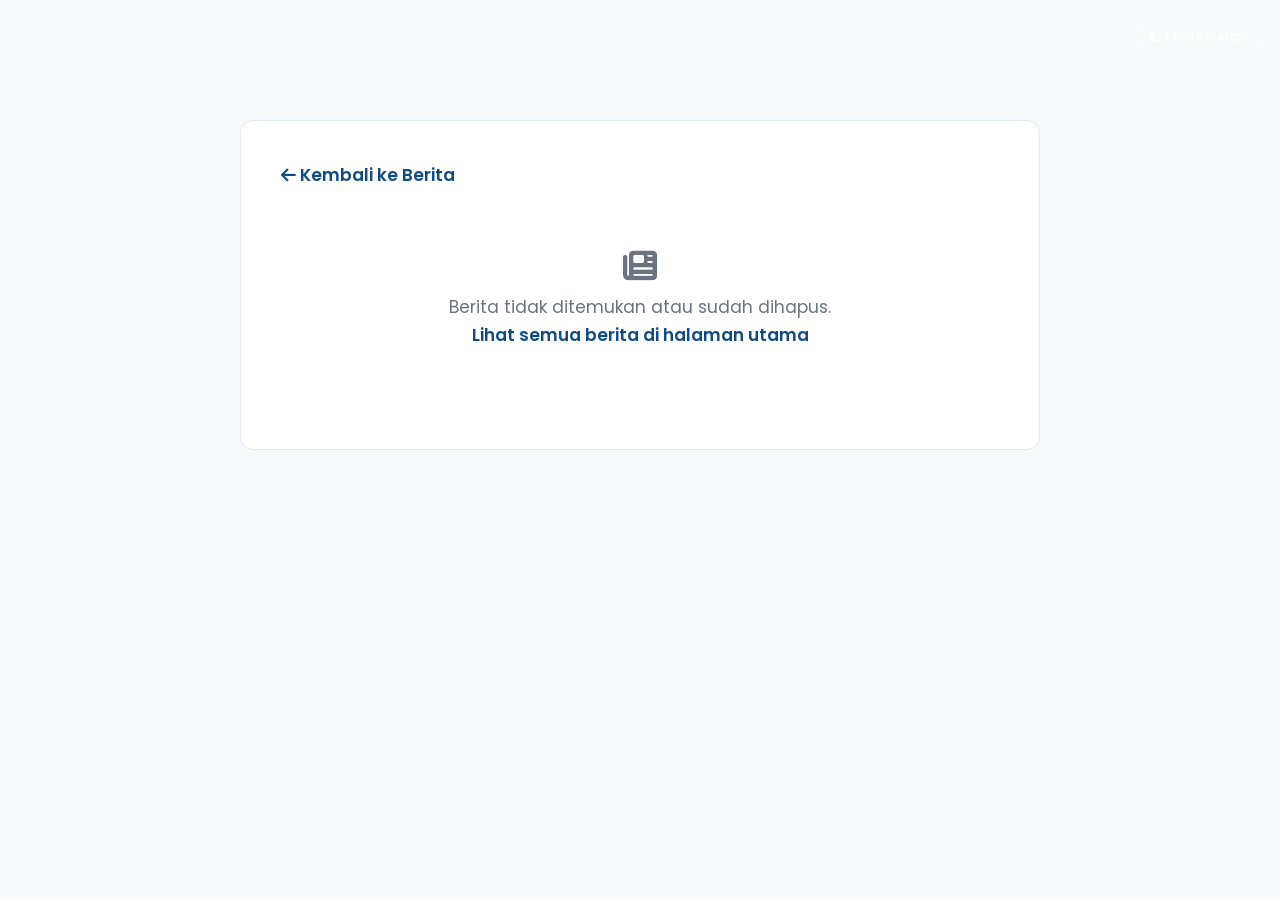
==== commit 0d9fb928: "Tingkatkan keterbacaan & kenyamanan untuk pembaca senior (utamanya HP) - Huruf dasar 16px -> 17px, j" ====
--- a/berita.html
+++ b/berita.html
@@ -16,7 +16,7 @@
   <link rel="stylesheet" href="https://cdnjs.cloudflare.com/ajax/libs/font-awesome/6.5.0/css/all.min.css"
         integrity="sha512-Avb2QiuDEEvB4bZJYdab9wBMeP6E5RQLmBeRNqRXE7Z9wLd0zBX8U2nqeAh8iWcLrVSt8U9bfEa7fm/LzO+g=="
         crossorigin="anonymous" referrerpolicy="no-referrer">
-  <link rel="stylesheet" href="assets/css/style.css?v=132">
+  <link rel="stylesheet" href="assets/css/style.css?v=133">
 
   <style>
     .artikel-container {
@@ -144,8 +144,7 @@
     (function() {
       try {
         var saved = localStorage.getItem('kopana-dark-mode');
-        var prefersDark = window.matchMedia('(prefers-color-scheme: dark)').matches;
-        if (saved === 'true' || (saved === null && prefersDark)) {
+        if (saved === 'true') {
           document.body.classList.add('dark-mode');
         }
       } catch (e) {}
@@ -173,7 +172,14 @@
     </div>
   </div>
 
-  <script src="assets/js/script.js?v=134" defer></script>
+  <!-- ============================================================
+       BACK TO TOP BUTTON
+       ============================================================ -->
+  <button id="back-to-top" aria-label="Kembali ke atas halaman">
+    <i class="fas fa-chevron-up" aria-hidden="true"></i>
+  </button>
+
+  <script src="assets/js/script.js?v=136" defer></script>
 
   <script>
     (function() {
--- a/assets/css/style.css
+++ b/assets/css/style.css
@@ -23,7 +23,7 @@
   --surface: #FFFFFF;
   --text: #222222;
   --text-muted: #6B7280;
-  --text-light: #9CA3AF;
+  --text-light: #6B7280;
   --border: #E2E8F0;
   --border-light: #F1F5F9;
 
@@ -97,19 +97,20 @@
 html {
   scroll-behavior: smooth;
   -webkit-text-size-adjust: 100%;
-  font-size: 16px;
+  font-size: 17px;
 }
 
 body {
   font-family: var(--font-primary);
   background-color: var(--bg);
   color: var(--text);
-  line-height: 1.6;
+  line-height: 1.65;
   overflow-x: hidden;
   transition: background-color var(--transition-slow), color var(--transition-slow);
 }
 
 body.dark-mode {
+  --text-light: #9CA3AF;
   --bg: var(--dark-bg);
   --bg-alt: var(--dark-surface);
   --surface: var(--dark-surface-alt);
@@ -423,7 +424,7 @@
 }
 
 .nav-brand-tagline {
-  font-size: 0.65rem;
+  font-size: 0.75rem;
   font-weight: 500;
   color: rgba(255,255,255,0.75);
   text-transform: uppercase;
@@ -444,7 +445,7 @@
 .nav-link {
   position: relative;
   padding: 0.5rem 0.5rem;
-  font-size: 0.8rem;
+  font-size: 0.85rem;
   font-weight: 500;
   color: rgba(255,255,255,0.9);
   border-radius: 50px;
@@ -2419,7 +2420,7 @@
   }
 
   .hero-badge {
-    font-size: 0.65rem;
+    font-size: 0.75rem;
     padding: 0.4rem 0.875rem;
   }
 
@@ -2434,7 +2435,7 @@
   }
 
   .stat-label {
-    font-size: 0.65rem;
+    font-size: 0.75rem;
   }
 
   /* Cards */
@@ -2480,7 +2481,7 @@
 
   /* Section badge */
   .section-badge {
-    font-size: 0.65rem;
+    font-size: 0.75rem;
   }
 
   /* Jam operasional */
@@ -2534,7 +2535,7 @@
   }
 
   .filter-btn {
-    min-height: 40px;
+    min-height: 44px;
   }
 
   .dark-toggle,
